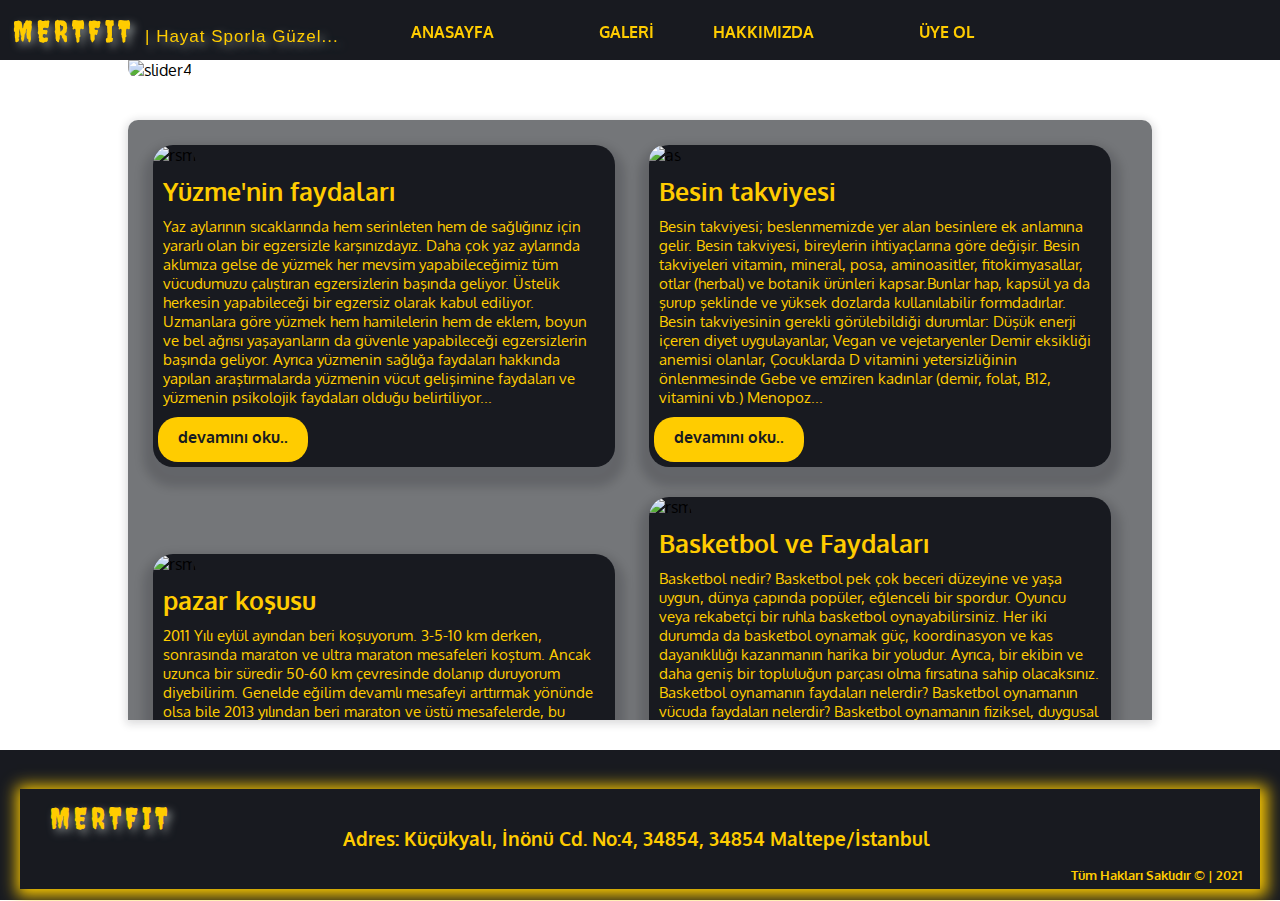
==== anasayfa.html @ cae51242 "Add files via upload" ====
<!DOCTYPE html>
<html lang="en">
<head>
<meta charset="UTF-8">
<title>MERTFIT.COM</title>
<link rel="stylesheet" href="anasayfa.css">    
<link rel="preconnect" href="https://fonts.googleapis.com">
<link rel="preconnect" href="https://fonts.googleapis.com">
<link href="https://fonts.googleapis.com/css2?family=Creepster&family=Gloria+Hallelujah&family=Oxygen:wght@300&display=swap" rel="stylesheet">
<link rel="stylesheet" href="https://use.fontawesome.com/releases/v5.0.13/css/all.css" integrity="sha384-DNOHZ68U8hZfKXOrtjWvjxusGo9WQnrNx2sqG0tfsghAvtVlRW3tvkXWZh58N9jp" crossorigin="anonymous">

</head>

<body>
    <div id="menu">
        <font><i class="fas fa-dumbbell"></i> MERTFIT <span>| Hayat Sporla Güzel...</span></font>
        
        <ul class="menu">
            <li><a href="anasayfa.html">ANASAYFA</a></li>
            <li><a href="galeri.html">GALERİ</a></li>
            <li><a href="hakkimizda.html">HAKKIMIZDA</a></li>
            <li><a href="register.html">ÜYE OL</a></li>
        </ul>

        <i class="fas fa-search"></i>
        <i class="fab fa-instagram"></i>
        <i class="fab fa-twitter"></i>
        <i class="fas fa-phone-volume"></i>
    </div>
        <div id="container">
        <header>
            <img id="reklam" src="imges/slider4.jpg" alt="slider4">
        </header>
        <section>
            <main>
                <div class="icerik">
                    <img src="imges/fina-org.jpg" alt="rsm" class="rsm">
                    <h5 class="icerikbaslik">Yüzme'nin faydaları</h5>
                    <p class="iceriktext">Yaz aylarının sıcaklarında hem serinleten hem de sağlığınız için yararlı olan bir egzersizle karşınızdayız. Daha çok yaz aylarında aklımıza gelse de yüzmek her mevsim yapabileceğimiz tüm vücudumuzu çalıştıran egzersizlerin başında geliyor. Üstelik herkesin yapabileceği bir egzersiz olarak kabul ediliyor. Uzmanlara göre yüzmek hem hamilelerin hem de eklem, boyun ve bel ağrısı yaşayanların da güvenle yapabileceği egzersizlerin başında geliyor. Ayrıca yüzmenin sağlığa faydaları hakkında yapılan araştırmalarda yüzmenin vücut gelişimine faydaları ve yüzmenin psikolojik faydaları olduğu belirtiliyor...
                       </p>
                    <a href="#" class="btndevam">devamını oku..</a>
                </div>
                <div class="icerik">
                    <img src="imges/besin-takviyesi-supplement-nedir-copy.jpg" alt="as" class="rsm">
                    <h5 class="icerikbaslik">Besin takviyesi</h5>
                    <p class="iceriktext">Besin takviyesi; beslenmemizde yer alan besinlere ek anlamına gelir. Besin takviyesi, bireylerin ihtiyaçlarına göre değişir. Besin takviyeleri vitamin, mineral, posa, aminoasitler, fitokimyasallar, otlar (herbal) ve botanik ürünleri kapsar.Bunlar hap, kapsül ya da şurup şeklinde ve yüksek dozlarda kullanılabilir formdadırlar. Besin takviyesinin gerekli görülebildiği durumlar: Düşük enerji içeren diyet uygulayanlar, Vegan ve vejetaryenler Demir eksikliği anemisi olanlar, Çocuklarda D vitamini yetersizliğinin önlenmesinde Gebe ve emziren kadınlar (demir, folat, B12, vitamini vb.) Menopoz... </p>
                    <a href="#" class="btndevam">devamını oku..</a>
                </div>
                <div class="icerik">
                    <img src="imges/graham-mansfield-y7ywDXWJ-JU-unsplash.jpg" alt="rsm" class="rsm">
                    <h5 class="icerikbaslik">pazar koşusu</h5>
                    <p class="iceriktext">2011 Yılı eylül ayından beri koşuyorum. 3-5-10 km derken, sonrasında maraton ve ultra maraton mesafeleri koştum. Ancak uzunca bir süredir 50-60 km çevresinde dolanıp duruyorum diyebilirim. Genelde eğilim devamlı mesafeyi arttırmak yönünde olsa bile 2013 yılından beri maraton ve üstü mesafelerde, bu çıtanın üzerine çıkmadım. Aslında bakarsanız yapabildiğim antrenman karşılığında tamamlayabileceğim mesafenin bu düzeyde olduğunu düşünsem de, bir şekilde bir üst mesafeye çıkmak bilinç altıma işlemiş olacak ki, İznik Ultra organizasyonunda 90k parkurunda koşmak için çok...</p>
                    <a href="#" class="btndevam">devamını oku..</a>
                </div>
                <div class="icerik">
                    <img src="imges/basket.jpeg" alt="rsm" class="rsm">
                    <h5 class="icerikbaslik">Basketbol ve Faydaları</h5>
                    <p class="iceriktext">Basketbol nedir? Basketbol ​​pek çok beceri düzeyine ve yaşa uygun, dünya çapında popüler, eğlenceli bir spordur.

                        Oyuncu veya rekabetçi bir ruhla basketbol oynayabilirsiniz. Her iki durumda da basketbol oynamak güç, koordinasyon ve kas dayanıklılığı kazanmanın harika bir yoludur. Ayrıca, bir ekibin ve daha geniş bir topluluğun parçası olma fırsatına sahip olacaksınız.
                        
                        Basketbol oynamanın faydaları nelerdir? Basketbol oynamanın vücuda faydaları nelerdir? Basketbol oynamanın fiziksel, duygusal ve sosyal faydalarının genel sağlığınızı ve refahınızı nasıl iyileştirebileceği hakkında daha fazla bilgi edinmek için okumaya devam edin. 
                        
                        Kilo vermek ve sağlıklı bir bedene kavuşmak için kendinize sağlıklı beslenme programı oluşturmak isteyebilirsiniz. Sağlıklı ve dengeli beslenmeye adım atmak için...</p>
                    <a href="#" class="btndevam">devamını oku..</a>
                </div>
            </main>
        </section>

        


    </div>
    <div id="footer">
        

        <font id="footerlogo"><i class="fas fa-dumbbell"></i> MERTFIT</font>
        <h4 id="tumhaklar">Tüm Hakları Saklıdır &copy; | 2021</h4>
            
            
        <h3 id="adres">Adres: Küçükyalı, İnönü Cd. No:4, 34854, 34854 Maltepe/İstanbul</h3>
    
    
        
        





    </div>










   <script src="scriptweb.js"></script>
</body>
</html>
---- anasayfa.css ----
*{box-sizing: border-box;}
body{
    margin: 0px;
    padding: 0px;
    background-image: url('imges/anasayfafoto.jpg');
    background-size: cover ;
    background-position-y:60px;
    font-family: 'Oxygen', sans-serif;
}
#menu{ 
background-color: rgb(24, 26, 32);
color:  rgb(255, 204, 0);
height: 60px;
width: 100%;
position: sticky;
top: 0;
z-index: 1;
text-align: right;
padding: 13px;
}
font{
    float: left;
    letter-spacing: 4px;
    font-family: 'Creepster', cursive;
    font-size: 30px;
    text-shadow: 4px 4px 8px rgb(127, 133, 133);   
}
span{
    font-family: 'Lucida Sans', 'Lucida Sans Regular', 'Lucida Grande', 'Lucida Sans Unicode', Geneva, Verdana, sans-serif;
    letter-spacing: 1px;
    font-size: 17px; 
    padding-top: 15px;
}
#menu>i{
    padding-top: 7px;
    margin-right: 12px;
    font-size: 20px;
}
#menu>i:hover{
    opacity: 0.5;
}


.menu{
    list-style:none;
    margin: 0;
    padding: 0;
}
.menu li {
    float:left;
    margin: 5px;  
}
.menu a{
    text-decoration:none;
    color:rgb(255, 204, 0) ;
    font-weight:bold;
    display: block;
    width: 150px;
    padding-top: 4px;   
}
.menu a:hover{
    text-decoration: underline;
  
    text-underline-offset: 5px;
}
#container{
    width: 80%;
    margin: auto;
    height: auto;
}
#header{
width: 30%;
height: 250px;
border-bottom-left-radius: 20px;
border-bottom-right-radius: 20px;
}
#reklam{
    width: 100%;
    height: 350px;
    border-bottom-left-radius: 13px;
    border-bottom-right-radius: 13px;
}
#reklam:hover{
    opacity: 0.6;
}
section::-webkit-scrollbar{
    width: 8px;   
}
section::-webkit-scrollbar-track{
    border: 7px solid #181d33;
    box-shadow: inset 0 0 2.5px 2px rgba(0,0,0,0.5); 
}
section::-webkit-scrollbar-thumb{
    background:linear-gradient(
        45deg,
        rgb(24, 26, 32),
        rgb(255, 204, 0)
    );
    border-radius:1px;
}
section{
    width: 100%;
    height: 600px;
    background-color:rgb(24, 26, 32, 0.6) ;
    border-top-left-radius: 10px;
    border-top-right-radius: 10px;
    box-shadow: 0 2px 8px 2px rgba(20, 23 , 28 , .15);
    margin-top: 40px;
    overflow: auto;
}
main{
    float: left;
    height: auto;
    width: 100%;
    padding: 10px;
    opacity: 1; 
}
.icerik{
    background-color:rgb(24, 26, 32);
    width: 46%;
    height: auto;
    display: inline-block; 
    margin: 15px;
    border-radius: 20px;
    box-shadow: 0 10px 10px 10px rgba(9, 10, 12, 0.15);  
}
.rsm{
    width: 100%;
    border-top-left-radius: 20px;
    border-top-right-radius: 20px;
    opacity: 1;
    
}
.icerikbaslik{
    margin: 10px;
    color:rgb(255, 204, 0);
    font-size: 25px;
}
.iceriktext{
    margin: 10px;
    color:rgb(255, 204, 0);
    font-size: 15px;
}
.btndevam{
    display: block;
    width: 150px;
    height: 45px;
    padding:10px 20px ;
    color:rgb(24, 26, 32);
    background-color:rgb(255, 204, 0);
    text-decoration: none;
    margin: 5px;
    border-radius: 20px;
    font-weight: bolder;
}
.btndevam:hover{opacity: 0.8;}
#footer{
    width: 100%;
    height: 150px;
    background-color: rgb(24, 26, 32);
    color:rgb(255, 204, 0)  ;
    bottom: 0;
    margin-top: 30px;
    padding: 20px;
}
#tumhaklar{
    padding-right: 18px;
    padding-top: 80px;
    float: right;
    font-size: 13px;
}
#footerlogo{
    margin: 30px;
}
#adres{
    background-color:rgb(24, 26, 32) ;
    box-shadow: 2px 2px 15px 5px rgb(255, 204, 0);
    text-align: center;
    line-height: 100px;
    margin-bottom: 30px;
    color:rgb(255, 204, 0) ;
}
body::-webkit-scrollbar{
    width: 11px;   
}
body::-webkit-scrollbar-track{
    border: 10px solid #181d33;
    box-shadow: inset 0 0 2.5px 2px rgba(0,0,0,0.5); 
}
body::-webkit-scrollbar-thumb{
    background:linear-gradient(
        45deg,
        rgb(24, 26, 32),
        rgb(255, 204, 0)
    );
    border-radius: 1px;
}
h1{
    text-align: center;
    background-color:rgb(24, 26, 32) ;
    color:rgb(255, 204, 0) ;
    height: 50px;
    line-height: 50px;
    margin-top:0;
    border-radius: 10px;
    box-shadow: 0 10px 10px 10px rgba(20, 23, 28, 0.15);
    letter-spacing: 3px;
    
}
#hakkimizdasection{
    height: auto;
    width: auto;
    margin-bottom: 320px;
    
}    
#hakkimizdaRSM{
    width: 350px;
    height: 300px;
    float: left;
    border-radius:10px ;
    margin: 25px;
    margin-bottom:10px ;
}
.hakkimizdayazi{
    color: rgb(255, 204, 0);
    letter-spacing: 1px;
    font-weight: bold;
    line-height: 36px;
    padding-left: 35px;
}
#bizkimiz{
    color:rgb(255, 204, 0) ;
    background-color:rgb(24, 26, 32) ;
    border-radius: 7px;
    padding: 5px;
    letter-spacing: 2px;
}
.galeri{
    width: 100%;
    height: 400px;
    float: left;
    border-radius: 5px;
    box-shadow: 0 10px 10px 10px rgba(20, 23, 28, 0.15);

    
}   
.galrsm{
    background-color:rgb(255, 204, 0) ;
    width: 39%;
    height: 400px;
    border-radius: 10px;
    padding: 10px;
    opacity: 0.6;
    transition: opacity 0.8s;
    margin:35px;
    margin-left: 65px;
    
}
.galrsm:hover{
    opacity: 1;
}
#galerisection{
    width: 100%;
    height: 950px;
}
#regform{
    text-align: center;
    
    
}
.register{
    padding: 15px;
    color: rgb(255, 204, 0);
    font-weight: bolder;
    letter-spacing: 1px;
    
}
#registersec{
    margin-bottom: 300px;
    height: auto;
}
#submit{
    width: 150px;
    height: 45px;
    padding:10px 20px ;
    color:rgb(24, 26, 32);
    background-color:rgb(255, 204, 0);
    text-decoration: none;
    margin: 5px;
    border-radius: 10px;
    font-weight: bolder;
}
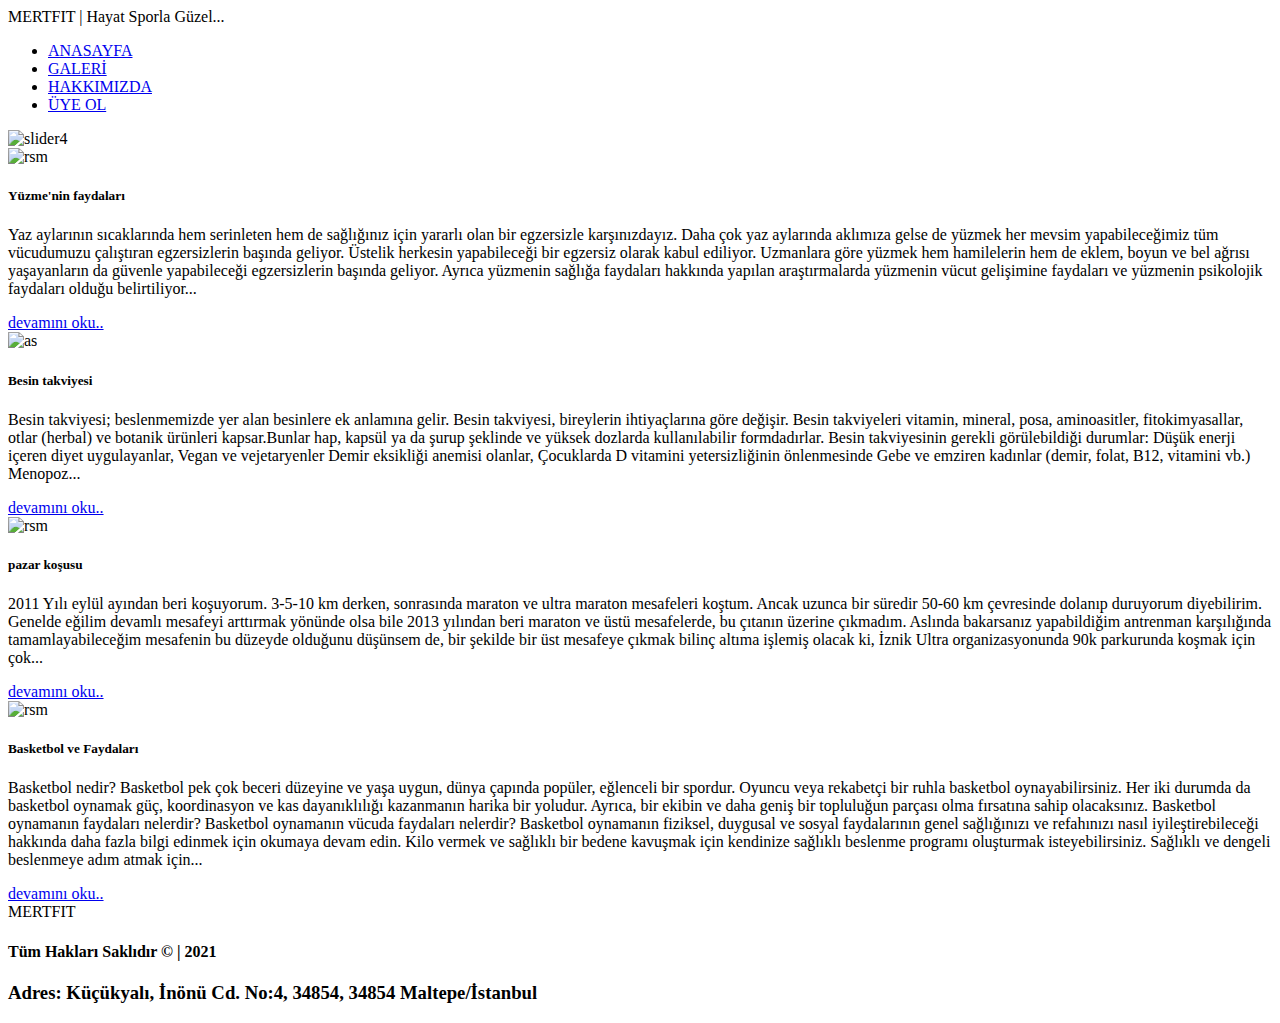
==== commit b35fe99d: "Add files via upload" ====
--- a/anasayfa.html
+++ b/anasayfa.html
@@ -19,7 +19,7 @@
             <li><a href="anasayfa.html">ANASAYFA</a></li>
             <li><a href="galeri.html">GALERİ</a></li>
             <li><a href="hakkimizda.html">HAKKIMIZDA</a></li>
-            <li><a href="register.html">ÜYE OL</a></li>
+            <li><a href="kayit.php">ÜYE OL</a></li>
         </ul>
 
         <i class="fas fa-search"></i>
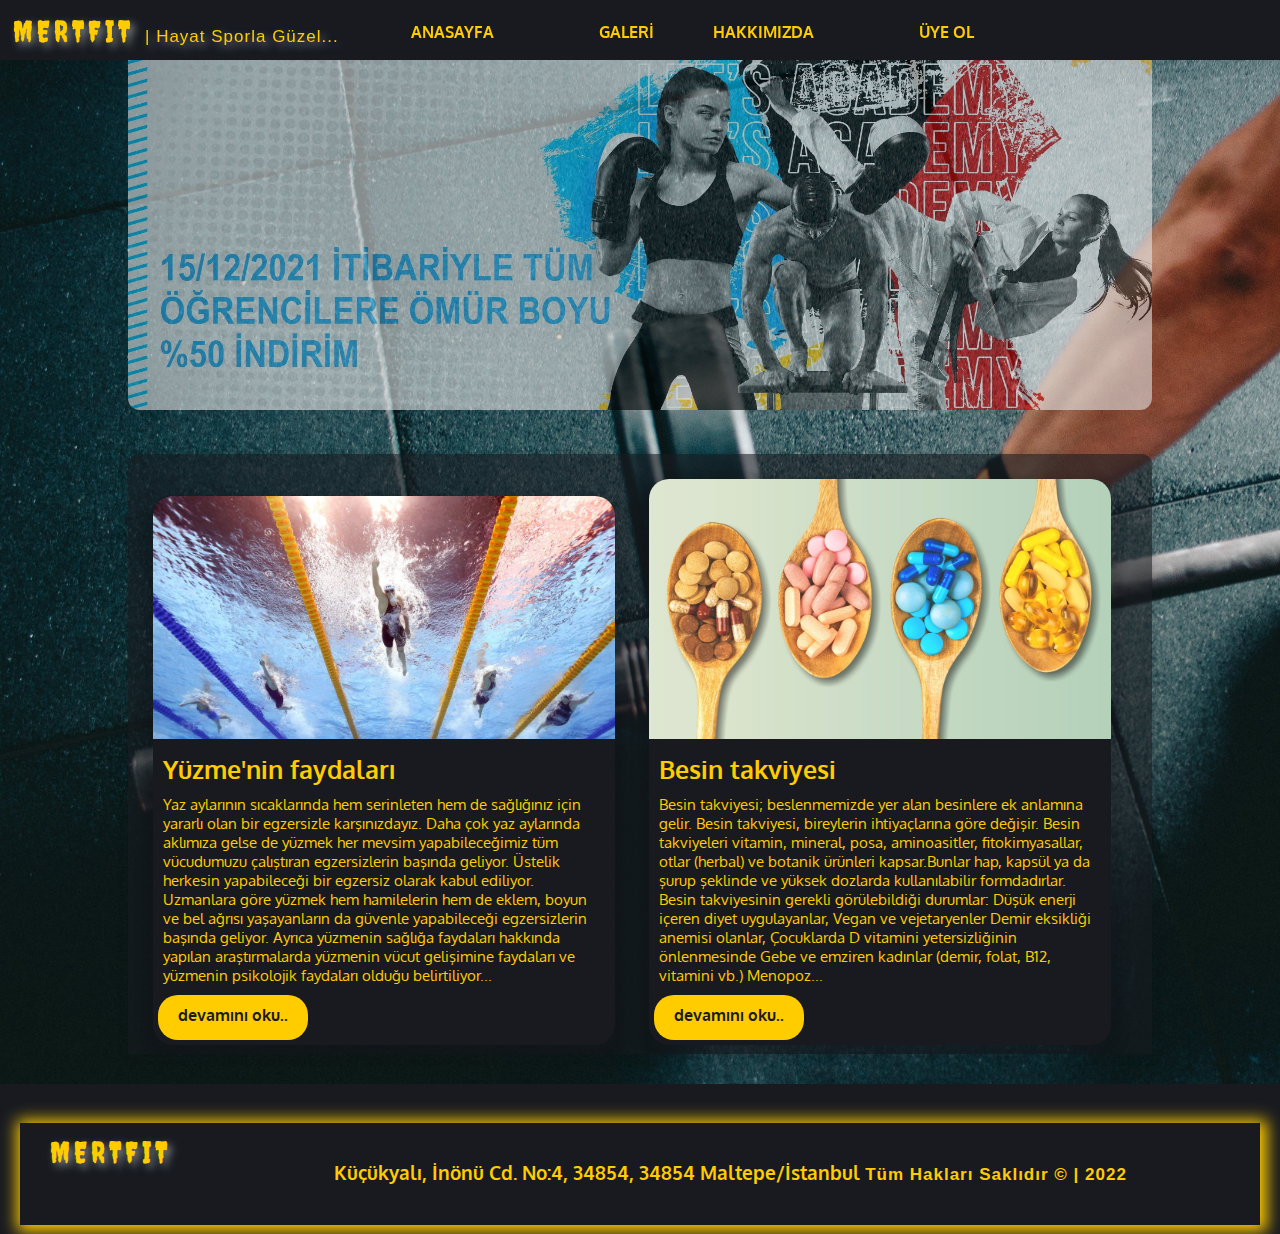
==== commit 0e3a11f6: "Add files via upload" ====
--- a/anasayfa.html
+++ b/anasayfa.html
@@ -3,7 +3,8 @@
 <head>
 <meta charset="UTF-8">
 <title>MERTFIT.COM</title>
-<link rel="stylesheet" href="anasayfa.css">    
+<link rel="stylesheet" href="anasayfa.css"> 
+<meta content="width=device-width, initial-scale=1" name="viewport" />   
 <link rel="preconnect" href="https://fonts.googleapis.com">
 <link rel="preconnect" href="https://fonts.googleapis.com">
 <link href="https://fonts.googleapis.com/css2?family=Creepster&family=Gloria+Hallelujah&family=Oxygen:wght@300&display=swap" rel="stylesheet">
@@ -75,10 +76,12 @@
         
 
         <font id="footerlogo"><i class="fas fa-dumbbell"></i> MERTFIT</font>
-        <h4 id="tumhaklar">Tüm Hakları Saklıdır &copy; | 2021</h4>
+        
             
             
-        <h3 id="adres">Adres: Küçükyalı, İnönü Cd. No:4, 34854, 34854 Maltepe/İstanbul</h3>
+        <h3 
+        id="adres">Küçükyalı, İnönü Cd. No:4, 34854, 34854 Maltepe/İstanbul <span id="tümhaklarisakli">Tüm Hakları Saklıdır &copy; | 2022</span>
+        </h3>
     
     
         
--- a/anasayfa.css
+++ b/anasayfa.css
@@ -0,0 +1,476 @@
+*{box-sizing: border-box;
+  
+
+}
+body{
+    margin: 0px;
+    padding: 0px;
+    background-image: url('imges/anasayfafoto.jpg');
+    background-size: cover ;
+    background-position-y:60px;
+    font-family: 'Oxygen', sans-serif;
+  
+}
+#menu{ 
+background-color: rgb(24, 26, 32);
+color:  rgb(255, 204, 0);
+height: 60px;
+width: 100%;
+position: sticky;
+top: 0;
+z-index: 1;
+text-align: right;
+padding: 13px;
+}
+font{
+    float: left;
+    letter-spacing: 4px;
+    font-family: 'Creepster', cursive;
+    font-size: 30px;
+    text-shadow: 4px 4px 8px rgb(127, 133, 133);   
+}
+span{
+    font-family: 'Lucida Sans', 'Lucida Sans Regular', 'Lucida Grande', 'Lucida Sans Unicode', Geneva, Verdana, sans-serif;
+    letter-spacing: 1px;
+    font-size: 17px; 
+    padding-top: 15px;
+}
+#menu>i{
+    padding-top: 7px;
+    margin-right: 12px;
+    font-size: 20px;
+}
+#menu>i:hover{
+    opacity: 0.5;
+}
+
+
+.menu{
+    list-style:none;
+    margin: 0;
+    padding: 0;
+}
+.menu li {
+    float:left;
+    margin: 5px;  
+}
+.menu a{
+    text-decoration:none;
+    color:rgb(255, 204, 0) ;
+    font-weight:bold;
+    display: block;
+    width: 150px;
+    padding-top: 4px;   
+}
+.menu a:hover{
+    text-decoration: underline;
+  
+    text-underline-offset: 5px;
+}
+
+/* responsive ----- */
+
+@media screen and (max-width: 700px) {
+    #menu{   
+        height: 120px;
+        width: 100%;
+        position: sticky;
+        top: 0;
+        z-index: 1;
+        text-align: center;
+        padding: 5px;
+        border-bottom-left-radius: 15px;
+        border-bottom-right-radius: 15px;
+        }
+    font{
+        float: left;
+        letter-spacing: 4px;
+        font-family: 'Creepster', cursive;
+        font-size: 25px;
+        text-shadow: 4px 4px 8px rgb(127, 133, 133);   
+        padding: 0.5rem;
+        }    
+    span{
+        font-family: 'Lucida Sans', 'Lucida Sans Regular', 'Lucida Grande', 'Lucida Sans Unicode', Geneva, Verdana, sans-serif;
+        letter-spacing: 1px;
+        font-size: 14px; 
+        padding-top: 15px;    
+    }
+    #menu>i{
+        padding-top: 5px;
+        margin-right: 20px;
+        font-size: 16px;
+    }
+    .menu li {
+        float:left;
+        margin: 8px;  
+    }
+    .menu a{
+        text-decoration:none;
+        color:rgb(255, 204, 0) ;
+        font-weight:bold;
+        display: inline;
+        width: 200px;
+        padding-top: 4px;   
+    }        
+}
+
+#container{
+    width: 80%;
+    margin: auto;
+    height: auto;
+}
+#header{
+width: 30%;
+height: 250px;
+border-bottom-left-radius: 12px;
+border-bottom-right-radius: 12px;
+}
+#reklam{
+    width: 100%;
+    height: 350px;
+    border-bottom-left-radius: 12px;
+    border-bottom-right-radius: 12px;
+    opacity: 0.6;
+    transition: opacity 0.8s;
+}
+#reklam:hover{
+    opacity: 1;
+}
+
+/* responsive ------ */
+
+@media screen and (max-width: 700px) {
+    #container{
+    width: 90%;
+    
+}
+    #header{
+    width: 30%;
+    height: 250px;
+    
+
+    }
+    #reklam{
+        width: 100%;
+        height: 170px;
+        
+        padding-top: 20px;
+    }
+    
+}
+
+section::-webkit-scrollbar{
+    width: 8px;   
+}
+section::-webkit-scrollbar-track{
+    border: 7px solid #181d33;
+    box-shadow: inset 0 0 2.5px 2px rgba(0,0,0,0.5); 
+}
+section::-webkit-scrollbar-thumb{
+    background:linear-gradient(
+        45deg,
+        rgb(24, 26, 32),
+        rgb(255, 204, 0)
+    );
+    border-radius:1px;
+}
+section{
+    width: 100%;
+    height: 600px;
+    background-color:rgb(24, 26, 32, 0.6) ;
+    border-top-left-radius: 10px;
+    border-top-right-radius: 10px;
+    box-shadow: 0 2px 8px 2px rgba(20, 23 , 28 , .15);
+    margin-top: 40px;
+    overflow: auto;
+}
+main{
+    float: left;
+    height: auto;
+    width: 100%;
+    padding: 10px;
+    opacity: 1; 
+}
+.icerik{
+    background-color:rgb(24, 26, 32);
+    width: 46%;
+    height: auto;
+    display: inline-block; 
+    margin: 15px;
+    border-radius: 20px;
+    box-shadow: 0 10px 10px 10px rgba(9, 10, 12, 0.15);  
+}
+.rsm{
+    width: 100%;
+    border-top-left-radius: 20px;
+    border-top-right-radius: 20px;
+    opacity: 1;
+    
+}
+.icerikbaslik{
+    margin: 10px;
+    color:rgb(255, 204, 0);
+    font-size: 25px;
+}
+.iceriktext{
+    margin: 10px;
+    color:rgb(255, 204, 0);
+    font-size: 15px;
+}
+.btndevam{
+    display: block;
+    width: 150px;
+    height: 45px;
+    padding:10px 20px ;
+    color:rgb(24, 26, 32);
+    background-color:rgb(255, 204, 0);
+    text-decoration: none;
+    margin: 5px;
+    border-radius: 20px;
+    font-weight: bolder;
+}
+.btndevam:hover{opacity: 0.8;}
+
+/* responsive -----*/
+
+@media screen and (max-width: 700px) {
+
+    section{
+        width: 100%;
+        height: 650px;
+        margin-top: 40px;
+        overflow: auto;
+    }
+    main{
+        float: left;
+        height: auto;
+        width: 100%;
+        padding: 10px;
+        opacity: 1; 
+    }
+    .icerik{
+        background-color:rgb(24, 26, 32);
+        width: 90%;
+        height: auto;
+        display: inline-block; 
+        margin: 15px;
+        border-radius: 20px;
+        box-shadow: 0 10px 10px 10px rgba(9, 10, 12, 0.15);  
+    }
+   
+
+}
+
+
+#footer{
+    width: 100%;
+    height: 150px;
+    background-color: rgb(24, 26, 32);
+    color:rgb(255, 204, 0)  ;
+    bottom: 0;
+    margin-top: 30px;
+    padding: 20px;
+}
+#tumhaklar{
+    padding-right: 18px;
+    padding-top: 80px;
+    float: right;
+    font-size: 13px;
+}
+#footerlogo{
+    margin: 30px;
+}
+#adres{
+    background-color:rgb(24, 26, 32) ;
+    box-shadow: 2px 2px 15px 5px rgb(255, 204, 0);
+    text-align: center;
+    line-height: 100px;
+    margin-bottom: 30px;
+    color:rgb(255, 204, 0) ;
+}
+
+/* responsive ----- */
+
+@media screen and (max-width: 700px) {
+    #footer{
+        width: 100%;
+       
+        background-color: rgb(24, 26, 32);
+        color:rgb(255, 204, 0)  ;
+        bottom: 0;
+        margin-top: 30px;
+        padding: 20px;
+        height: auto;
+    }
+    #tumhaklar{
+        padding-right: 18px;
+        padding-top: 120px;
+        float: right;
+        font-size: 13px;
+        display: block;
+    }
+    #footerlogo{
+        margin: 15px;
+        padding-left: 68px;
+        padding-top:20px
+    }
+    #adres{
+        background-color:rgb(24, 26, 32) ;
+        box-shadow: 2px 2px 25px 8px rgb(255, 204, 0,0.9);
+        border-radius: 13px;
+        text-align: center;
+        line-height: 52px;
+        margin-bottom: 10px;
+        height: 300px;
+        margin:9.5px;
+       
+    }
+    #tümhaklarisakli{
+        display: block;
+        font-size: 10px;
+    }
+    
+}
+
+body::-webkit-scrollbar{
+    width: 11px;   
+}
+body::-webkit-scrollbar-track{
+    border: 10px solid #181d33;
+    box-shadow: inset 0 0 2.5px 2px rgba(0,0,0,0.5); 
+}
+body::-webkit-scrollbar-thumb{
+    background:linear-gradient(
+        45deg,
+        rgb(24, 26, 32),
+        rgb(255, 204, 0)
+    );
+    border-radius: 1px;
+}
+h1{
+    text-align: center;
+    background-color:rgb(24, 26, 32) ;
+    color:rgb(255, 204, 0) ;
+    height: 50px;
+    line-height: 50px;
+    margin-top:0;
+    border-radius: 10px;
+    box-shadow: 0 10px 10px 10px rgba(20, 23, 28, 0.15);
+    letter-spacing: 3px;
+    
+}
+#hakkimizdasection{
+    height: auto;
+    width: auto;
+    margin-bottom: 320px;
+    
+}    
+#hakkimizdaRSM{
+    width: 350px;
+    height: 300px;
+    float: left;
+    border-radius:10px ;
+    margin: 25px;
+    margin-bottom:10px ;
+}
+.hakkimizdayazi{
+    color: rgb(255, 204, 0);
+    letter-spacing: 1px;
+    font-weight: bold;
+    line-height: 36px;
+    padding-left: 35px;
+}
+#bizkimiz{
+    color:rgb(255, 204, 0) ;
+    background-color:rgb(24, 26, 32) ;
+    border-radius: 7px;
+    padding: 5px;
+    letter-spacing: 2px;
+}
+.galeri{
+    width: 100%;
+    height: 400px;
+    float: left;
+    border-radius: 5px;
+    box-shadow: 0 10px 10px 10px rgba(20, 23, 28, 0.15);
+
+    
+}   
+.galrsm{
+    background-color:rgb(255, 204, 0) ;
+    width: 39%;
+    height: 400px;
+    border-radius: 10px;
+    padding: 10px;
+    opacity: 0.6;
+    transition: opacity 0.8s;
+    margin:35px;
+    margin-left: 65px;
+    
+}
+.galrsm:hover{
+    opacity: 1;
+}
+#galerisection{
+    width: 100%;
+    height: 950px;
+}
+#regform{
+    text-align: center;
+    
+    
+}
+.register{
+    padding: 15px;
+    color: rgb(255, 204, 0);
+    font-weight: bolder;
+    letter-spacing: 1px;
+    
+}
+#registersec{
+    margin-bottom: 300px;
+    height: auto;
+}
+#submit{
+    width: 150px;
+    height: 45px;
+    padding:10px 20px ;
+    color:rgb(24, 26, 32);
+    background-color:rgb(255, 204, 0);
+    text-decoration: none;
+    margin: 5px;
+    border-radius: 10px;
+    font-weight: bolder;
+   
+    
+}
+#registered{
+    text-align: center;
+    border: 4px solid rgb(255, 204, 0) ;
+    letter-spacing: 2px;
+    
+}
+#submit1{
+    width: 150px;
+    height: 45px;
+    padding:10px 20px ;
+    color:rgb(24, 26, 32);
+    background-color:rgb(255, 204, 0);
+    text-decoration: none;
+    margin: 5px;
+    border-radius: 10px;
+    font-weight: bolder;
+
+}
+#kurallar{
+    font-weight: bolder;
+    font-size: 20px;
+    margin-left: 30px;
+    color: rgb(255, 204, 0);
+}
+li{
+    color: rgb(255, 204, 0);
+    font-weight:normal;
+    
+}